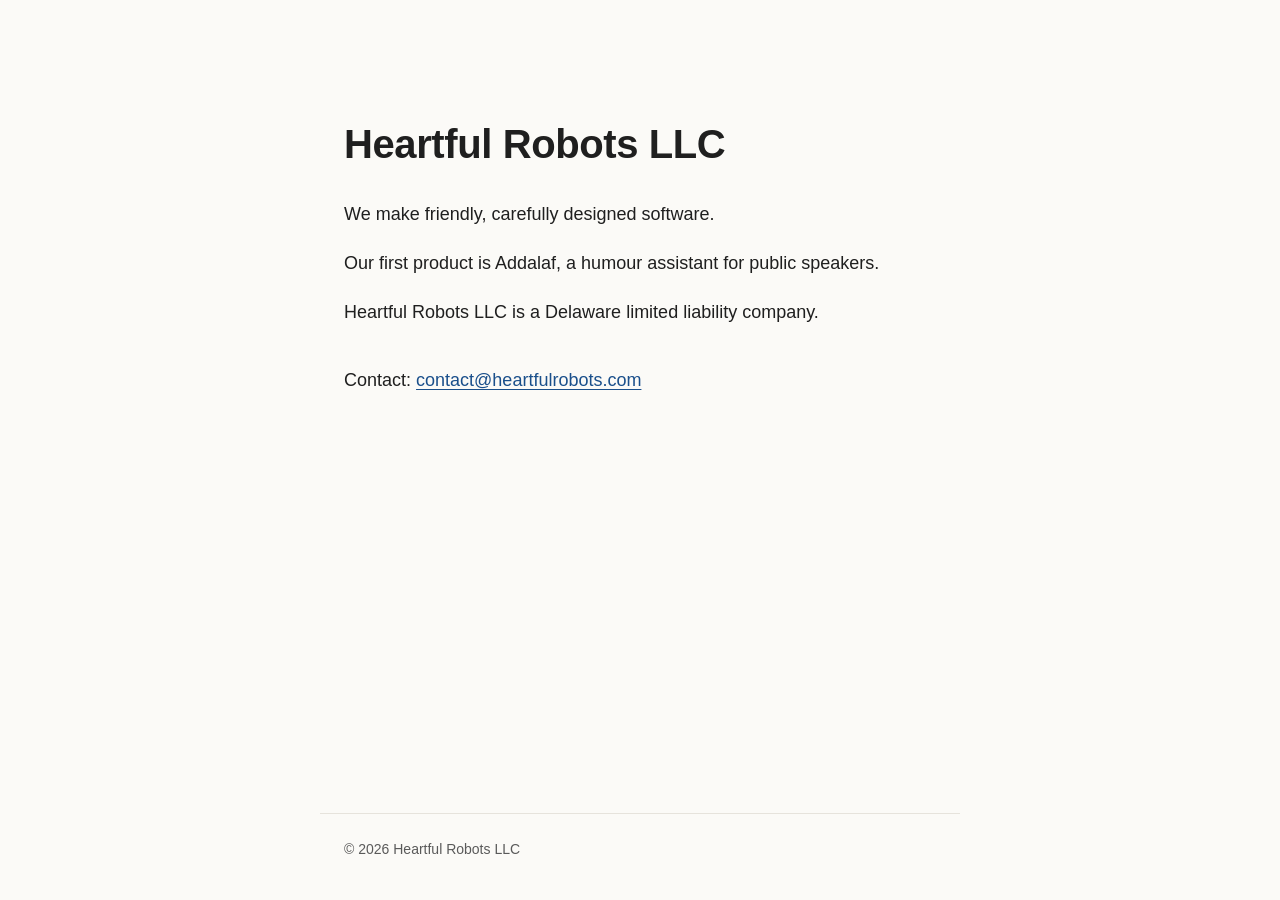
==== index.html @ df82ddc9 "Company page for heartfulrobots.com Co-Authored-By: Claude Opus 5.5 <noreply@anthropic.com>" ====
<!doctype html>
<html lang="en">
<head>
<meta charset="utf-8">
<meta name="viewport" content="width=device-width, initial-scale=1">
<title>Heartful Robots LLC</title>
<meta name="description" content="Heartful Robots LLC makes friendly, carefully designed software. Our first product is Addalaf, a humour assistant for public speakers.">
<style>
  :root { color-scheme: light; }
  * { box-sizing: border-box; }
  html { -webkit-text-size-adjust: 100%; }
  body {
    margin: 0;
    background: #fbfaf7;
    color: #1f1f1f;
    font-family: -apple-system, BlinkMacSystemFont, "Segoe UI", Roboto, "Helvetica Neue", Arial, sans-serif;
    font-size: 18px;
    line-height: 1.6;
    min-height: 100vh;
    display: flex;
    flex-direction: column;
  }
  main {
    flex: 1;
    width: 100%;
    max-width: 640px;
    margin: 0 auto;
    padding: 72px 24px 48px;
  }
  h1 {
    font-size: 2rem;
    line-height: 1.2;
    font-weight: 650;
    margin: 0 0 32px;
    letter-spacing: -0.01em;
  }
  p { margin: 0 0 20px; }
  .contact { margin-top: 40px; }
  a { color: #1a4f8b; text-underline-offset: 3px; }
  a:hover { color: #0f3563; }
  footer {
    width: 100%;
    max-width: 640px;
    margin: 0 auto;
    padding: 24px 24px 40px;
    font-size: 0.875rem;
    color: #5a5a5a;
    border-top: 1px solid #e6e3dc;
  }
  @media (min-width: 768px) {
    main { padding-top: 120px; }
    h1 { font-size: 2.5rem; }
  }
</style>
</head>
<body>
<main>
  <h1>Heartful Robots LLC</h1>
  <p>We make friendly, carefully designed software.</p>
  <p>Our first product is Addalaf, a humour assistant for public speakers.</p>
  <p>Heartful Robots LLC is a Delaware limited liability company.</p>
  <p class="contact">Contact: <a href="mailto:contact@heartfulrobots.com">contact@heartfulrobots.com</a></p>
</main>
<footer>© 2026 Heartful Robots LLC</footer>
</body>
</html>
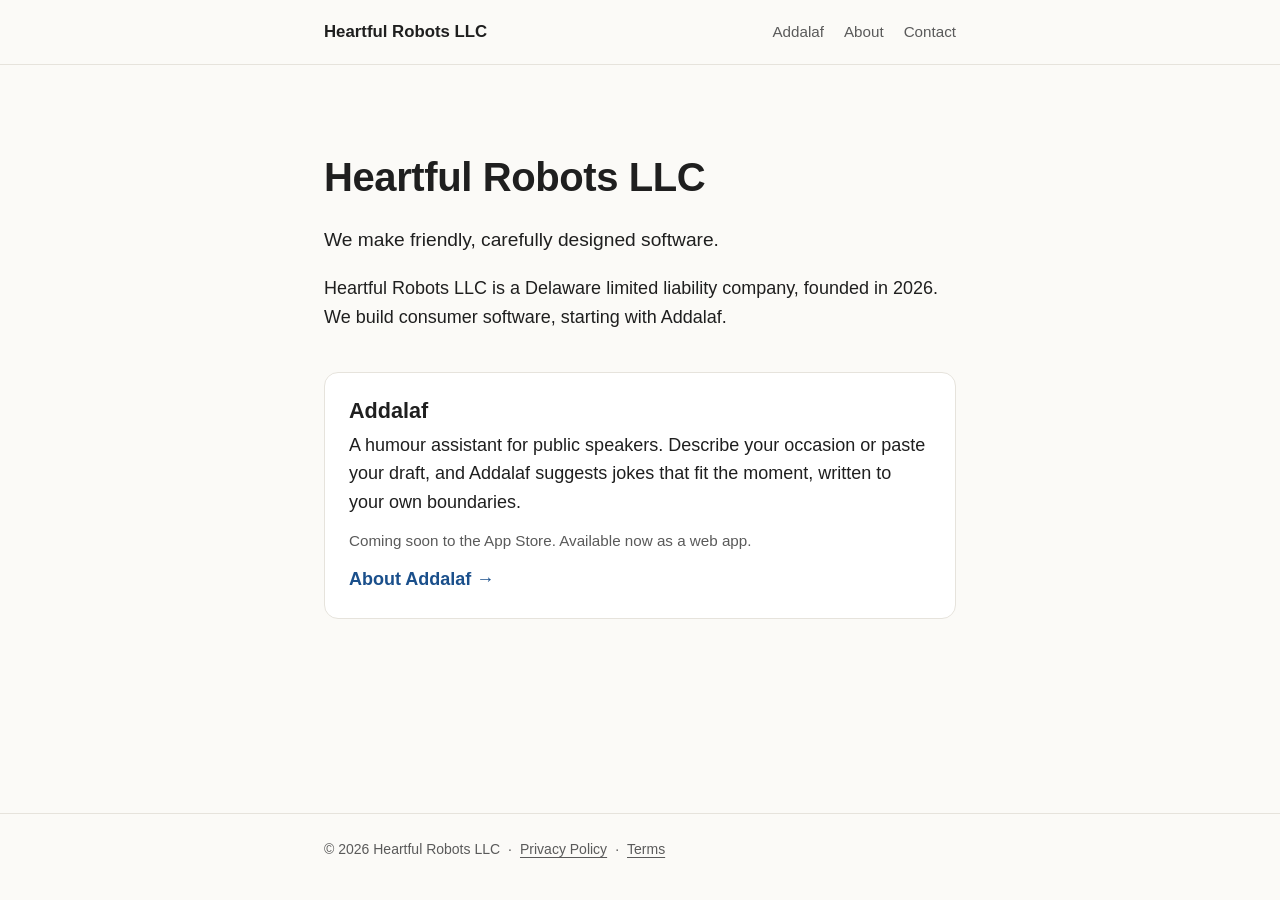
==== commit 5e6e6519: "Expand into a multi-page company site (Addalaf, About, Contact) Shared header nav and footer on ever" ====
--- a/index.html
+++ b/index.html
@@ -5,62 +5,36 @@
 <meta name="viewport" content="width=device-width, initial-scale=1">
 <title>Heartful Robots LLC</title>
 <meta name="description" content="Heartful Robots LLC makes friendly, carefully designed software. Our first product is Addalaf, a humour assistant for public speakers.">
-<style>
-  :root { color-scheme: light; }
-  * { box-sizing: border-box; }
-  html { -webkit-text-size-adjust: 100%; }
-  body {
-    margin: 0;
-    background: #fbfaf7;
-    color: #1f1f1f;
-    font-family: -apple-system, BlinkMacSystemFont, "Segoe UI", Roboto, "Helvetica Neue", Arial, sans-serif;
-    font-size: 18px;
-    line-height: 1.6;
-    min-height: 100vh;
-    display: flex;
-    flex-direction: column;
-  }
-  main {
-    flex: 1;
-    width: 100%;
-    max-width: 640px;
-    margin: 0 auto;
-    padding: 72px 24px 48px;
-  }
-  h1 {
-    font-size: 2rem;
-    line-height: 1.2;
-    font-weight: 650;
-    margin: 0 0 32px;
-    letter-spacing: -0.01em;
-  }
-  p { margin: 0 0 20px; }
-  .contact { margin-top: 40px; }
-  a { color: #1a4f8b; text-underline-offset: 3px; }
-  a:hover { color: #0f3563; }
-  footer {
-    width: 100%;
-    max-width: 640px;
-    margin: 0 auto;
-    padding: 24px 24px 40px;
-    font-size: 0.875rem;
-    color: #5a5a5a;
-    border-top: 1px solid #e6e3dc;
-  }
-  @media (min-width: 768px) {
-    main { padding-top: 120px; }
-    h1 { font-size: 2.5rem; }
-  }
-</style>
+<link rel="stylesheet" href="style.css">
 </head>
 <body>
+<header class="site-header">
+  <div class="wrap">
+    <a class="brand" href="index.html">Heartful Robots LLC</a>
+    <nav class="nav" aria-label="Main">
+      <a href="addalaf.html">Addalaf</a>
+      <a href="about.html">About</a>
+      <a href="contact.html">Contact</a>
+    </nav>
+  </div>
+</header>
 <main>
-  <h1>Heartful Robots LLC</h1>
-  <p>We make friendly, carefully designed software.</p>
-  <p>Our first product is Addalaf, a humour assistant for public speakers.</p>
-  <p>Heartful Robots LLC is a Delaware limited liability company.</p>
-  <p class="contact">Contact: <a href="mailto:contact@heartfulrobots.com">contact@heartfulrobots.com</a></p>
+  <div class="wrap">
+    <h1>Heartful Robots LLC</h1>
+    <p class="lead">We make friendly, carefully designed software.</p>
+    <p>Heartful Robots LLC is a Delaware limited liability company, founded in 2026. We build consumer software, starting with Addalaf.</p>
+    <a class="card" href="addalaf.html">
+      <h2>Addalaf</h2>
+      <p>A humour assistant for public speakers. Describe your occasion or paste your draft, and Addalaf suggests jokes that fit the moment, written to your own boundaries.</p>
+      <p class="muted">Coming soon to the App Store. Available now as a web app.</p>
+      <span class="more">About Addalaf →</span>
+    </a>
+  </div>
 </main>
-<footer>© 2026 Heartful Robots LLC</footer>
+<footer class="site-footer">
+  <div class="wrap">
+    © 2026 Heartful Robots LLC<span class="sep" aria-hidden="true">·</span><a href="https://app.addalaf.com/legal/privacy">Privacy Policy</a><span class="sep" aria-hidden="true">·</span><a href="https://app.addalaf.com/legal/terms">Terms</a>
+  </div>
+</footer>
 </body>
 </html>
--- a/style.css
+++ b/style.css
@@ -0,0 +1,129 @@
+/* Heartful Robots LLC — shared styles. No external fonts, no scripts. */
+:root {
+  color-scheme: light;
+  --bg: #fbfaf7;
+  --text: #1f1f1f;
+  --muted: #5a5a5a;
+  --rule: #e6e3dc;
+  --card: #ffffff;
+  --link: #1a4f8b;
+  --link-hover: #0f3563;
+  /* Addalaf palette (docs/design/visual-direction-handover.md) — Addalaf page only */
+  --a-ink: #1e1950;
+  --a-cyan: #00ebff;
+  --a-pink: #ffbbff;
+  --a-brief-tint: #bffaff;
+  --a-script-tint: #ffeeff;
+}
+* { box-sizing: border-box; }
+html { -webkit-text-size-adjust: 100%; }
+body {
+  margin: 0;
+  background: var(--bg);
+  color: var(--text);
+  font-family: -apple-system, BlinkMacSystemFont, "Segoe UI", Roboto, "Helvetica Neue", Arial, sans-serif;
+  font-size: 18px;
+  line-height: 1.6;
+  min-height: 100vh;
+  display: flex;
+  flex-direction: column;
+}
+a { color: var(--link); text-underline-offset: 3px; }
+a:hover { color: var(--link-hover); }
+img { max-width: 100%; height: auto; display: block; }
+
+.wrap { width: 100%; max-width: 680px; margin: 0 auto; padding: 0 24px; }
+.wrap-wide { max-width: 1040px; }
+
+/* Header */
+.site-header { border-bottom: 1px solid var(--rule); background: var(--bg); }
+.site-header .wrap {
+  display: flex; flex-wrap: wrap; align-items: center; justify-content: space-between;
+  gap: 8px 24px; padding-top: 16px; padding-bottom: 16px;
+}
+.brand { font-weight: 650; color: var(--text); text-decoration: none; font-size: 1.05rem; }
+.brand:hover { color: var(--text); }
+.nav { display: flex; gap: 20px; font-size: 0.95rem; }
+.nav a { color: var(--muted); text-decoration: none; padding: 4px 0; }
+.nav a:hover { color: var(--text); }
+.nav a[aria-current="page"] { color: var(--text); font-weight: 600; border-bottom: 2px solid var(--text); }
+
+/* Main */
+main { flex: 1; padding: 56px 0 64px; }
+h1 { font-size: 2rem; line-height: 1.2; font-weight: 650; margin: 0 0 24px; letter-spacing: -0.01em; }
+h2 { font-size: 1.35rem; line-height: 1.3; font-weight: 650; margin: 48px 0 12px; }
+h3 { font-size: 1.1rem; margin: 0 0 8px; }
+p { margin: 0 0 18px; }
+ul { margin: 0 0 18px; padding-left: 1.2em; }
+li { margin-bottom: 6px; }
+.lead { font-size: 1.2rem; color: var(--text); }
+.muted { color: var(--muted); font-size: 0.95rem; }
+
+/* Product card (home) */
+.card {
+  display: block; margin-top: 40px; padding: 24px; background: var(--card);
+  border: 1px solid var(--rule); border-radius: 14px; color: var(--text); text-decoration: none;
+}
+.card:hover { color: var(--text); border-color: #cfcabe; }
+.card h2 { margin: 0 0 6px; }
+.card p { margin: 0 0 12px; }
+.card .more { color: var(--link); font-weight: 600; }
+
+/* Contact list */
+.contact-list { list-style: none; padding: 0; margin: 0; }
+.contact-list li { padding: 18px 0; border-bottom: 1px solid var(--rule); margin: 0; }
+.contact-list li:first-child { border-top: 1px solid var(--rule); }
+.contact-list .label { display: block; color: var(--muted); font-size: 0.9rem; }
+
+/* Footer */
+.site-footer { border-top: 1px solid var(--rule); font-size: 0.875rem; color: var(--muted); }
+.site-footer .wrap { padding-top: 24px; padding-bottom: 40px; }
+.site-footer a { color: var(--muted); white-space: nowrap; }
+.site-footer a:hover { color: var(--text); }
+.site-footer .sep { margin: 0 8px; }
+
+/* ---------- Addalaf page ---------- */
+.a-hero { background: var(--a-ink); color: #fff; padding: 48px 0 56px; text-align: center; }
+.a-hero img { width: 180px; margin: 0 auto 24px; }
+.a-hero h1 { color: #fff; margin-bottom: 8px; }
+.a-hero .sub { font-size: 1.2rem; margin: 0 0 20px; }
+.a-hero .status { display: inline-block; font-size: 0.95rem; border: 1px solid rgba(255,255,255,0.5); border-radius: 999px; padding: 4px 14px; margin: 0 0 28px; }
+.button {
+  display: inline-block; background: var(--a-cyan); color: var(--a-ink); font-weight: 700;
+  text-decoration: none; padding: 14px 28px; border-radius: 999px; font-size: 1.05rem;
+}
+.button:hover { color: var(--a-ink); background: #6ff4ff; }
+.button:focus-visible, a:focus-visible { outline: 3px solid var(--link); outline-offset: 3px; }
+.a-hero .button:focus-visible { outline-color: #fff; }
+
+.modes { display: grid; gap: 16px; margin: 20px 0 0; }
+.mode { border-radius: 14px; padding: 20px 22px; color: var(--a-ink); }
+.mode p { margin: 0; }
+.mode-brief { background: var(--a-brief-tint); border-left: 6px solid var(--a-cyan); }
+.mode-script { background: var(--a-script-tint); border-left: 6px solid var(--a-pink); }
+
+.never { background: var(--card); border: 1px solid var(--rule); border-radius: 14px; padding: 20px 22px; margin-top: 16px; }
+.never ul { margin-bottom: 12px; }
+
+.shots { display: grid; grid-template-columns: 1fr; gap: 32px; margin: 24px 0 8px; padding: 0; list-style: none; }
+.shots li { margin: 0; }
+.shots figure { margin: 0 auto; max-width: 300px; }
+.shots img { border-radius: 18px; border: 1px solid var(--rule); }
+.shots figcaption { font-size: 0.9rem; color: var(--muted); margin-top: 10px; line-height: 1.45; }
+
+@media (min-width: 700px) {
+  .modes { grid-template-columns: 1fr 1fr; }
+  .shots { grid-template-columns: 1fr 1fr; }
+}
+@media (min-width: 1000px) {
+  .shots { grid-template-columns: repeat(4, 1fr); gap: 24px; }
+  .shots figure { max-width: none; }
+}
+@media (min-width: 768px) {
+  main { padding-top: 88px; }
+  h1 { font-size: 2.5rem; }
+  .a-hero { padding: 64px 0 72px; }
+  .a-page main { padding-top: 0; }
+}
+.a-page main { padding-top: 0; }
+.a-body { padding-top: 16px; }
